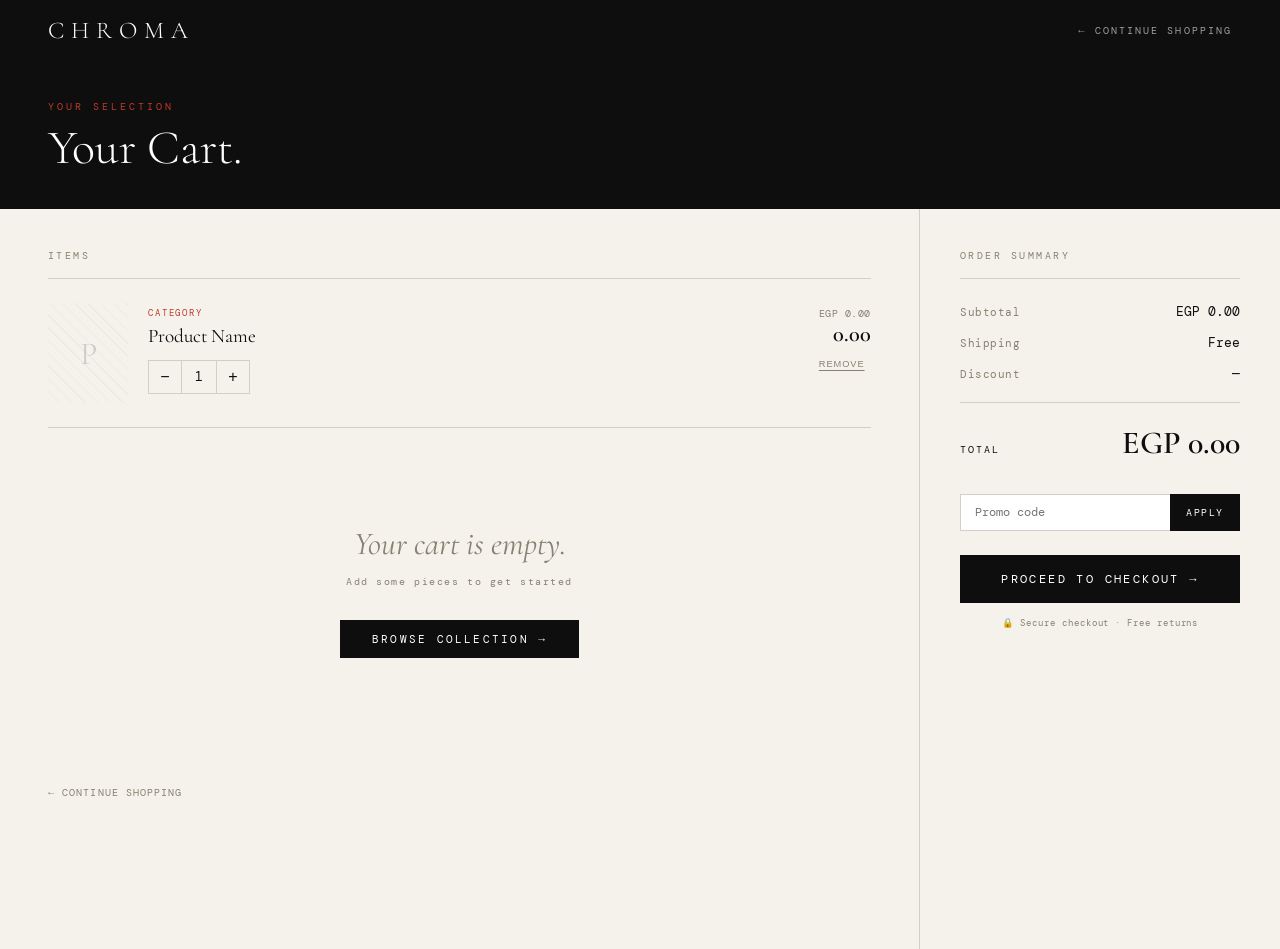
==== src/main/resources/templates/cart.html @ fd0e2056 "Added html files for cart, home, and product." ====
<!DOCTYPE html>
<html xmlns:th="http://www.thymeleaf.org" lang="en">
<head>
  <meta charset="UTF-8"/>
  <meta name="viewport" content="width=device-width, initial-scale=1.0"/>
  <title>Chroma — Cart</title>
  <link rel="preconnect" href="https://fonts.googleapis.com"/>
  <link href="https://fonts.googleapis.com/css2?family=Cormorant+Garamond:ital,wght@0,300;0,400;0,600;1,300&family=DM+Mono:wght@300;400&display=swap" rel="stylesheet"/>
  <style>
    *, *::before, *::after { box-sizing: border-box; margin: 0; padding: 0; }

    :root {
      --ink:    #0e0e0e;
      --paper:  #f5f2ec;
      --accent: #c0392b;
      --muted:  #888070;
      --border: #d4cfc6;
      --field:  #ffffff;
    }

    body {
      min-height: 100vh;
      background: var(--paper);
      font-family: 'DM Mono', monospace;
      color: var(--ink);
    }

    /* ── NAV ── */
    nav {
      position: sticky;
      top: 0;
      z-index: 100;
      background: var(--ink);
      display: flex;
      align-items: center;
      justify-content: space-between;
      padding: 0 3rem;
      height: 60px;
    }

    .nav-brand {
      font-family: 'Cormorant Garamond', serif;
      font-size: 1.5rem;
      font-weight: 300;
      letter-spacing: 0.3em;
      text-transform: uppercase;
      color: #fff;
      text-decoration: none;
    }

    .nav-links {
      display: flex;
      gap: 2rem;
      align-items: center;
    }

    .nav-links a {
      font-size: 0.65rem;
      letter-spacing: 0.2em;
      text-transform: uppercase;
      color: rgba(255,255,255,0.6);
      text-decoration: none;
      transition: color 0.2s;
    }

    .nav-links a:hover { color: #fff; }

    .nav-back {
      font-size: 0.65rem;
      letter-spacing: 0.15em;
      text-transform: uppercase;
      color: rgba(255,255,255,0.5);
      text-decoration: none;
      transition: color 0.2s;
    }

    .nav-back:hover { color: #fff; }

    /* ── PAGE LAYOUT ── */
    .page-header {
      background: var(--ink);
      padding: 2.5rem 3rem 2rem;
      animation: fadeUp 0.5s ease both;
    }

    @keyframes fadeUp {
      from { opacity: 0; transform: translateY(20px); }
      to   { opacity: 1; transform: translateY(0); }
    }

    .page-eyebrow {
      font-size: 0.62rem;
      letter-spacing: 0.3em;
      color: var(--accent);
      text-transform: uppercase;
      margin-bottom: 0.4rem;
    }

    .page-title {
      font-family: 'Cormorant Garamond', serif;
      font-size: clamp(2rem, 4vw, 3rem);
      font-weight: 300;
      color: #fff;
    }

    .cart-layout {
      display: grid;
      grid-template-columns: 1fr 360px;
      gap: 0;
      min-height: calc(100vh - 60px - 100px);
    }

    /* ── CART ITEMS ── */
    .cart-items {
      padding: 2.5rem 3rem;
      border-right: 1px solid var(--border);
      animation: fadeUp 0.5s ease 0.1s both;
    }

    .cart-section-label {
      font-size: 0.62rem;
      letter-spacing: 0.25em;
      text-transform: uppercase;
      color: var(--muted);
      padding-bottom: 1rem;
      border-bottom: 1px solid var(--border);
      margin-bottom: 0;
    }

    /* ── CART ROW ── */
    .cart-row {
      display: grid;
      grid-template-columns: 80px 1fr auto;
      gap: 1.25rem;
      align-items: start;
      padding: 1.5rem 0;
      border-bottom: 1px solid var(--border);
      animation: fadeUp 0.4s ease both;
    }

    .cart-thumb {
      width: 80px;
      height: 100px;
      background: #e8e4dc;
      display: flex;
      align-items: center;
      justify-content: center;
      flex-shrink: 0;
      background:
        repeating-linear-gradient(
          45deg,
          transparent,
          transparent 8px,
          rgba(0,0,0,0.03) 8px,
          rgba(0,0,0,0.03) 9px
        );
    }

    .cart-thumb span {
      font-family: 'Cormorant Garamond', serif;
      font-size: 2rem;
      color: rgba(0,0,0,0.15);
    }

    .cart-info { padding-top: 0.25rem; }

    .cart-item-category {
      font-size: 0.58rem;
      letter-spacing: 0.2em;
      text-transform: uppercase;
      color: var(--accent);
      margin-bottom: 0.3rem;
    }

    .cart-item-name {
      font-family: 'Cormorant Garamond', serif;
      font-size: 1.2rem;
      color: var(--ink);
      margin-bottom: 0.75rem;
    }

    .qty-control {
      display: flex;
      align-items: center;
      gap: 0;
      border: 1px solid var(--border);
      width: fit-content;
    }

    .qty-btn {
      width: 32px;
      height: 32px;
      font-size: 1rem;
      line-height: 1;
      background: transparent;
      border: none;
      cursor: pointer;
      color: var(--ink);
      transition: background 0.15s;
      display: flex;
      align-items: center;
      justify-content: center;
    }

    .qty-btn:hover { background: var(--ink); color: #fff; }

    .qty-val {
      width: 36px;
      text-align: center;
      font-size: 0.8rem;
      border-left: 1px solid var(--border);
      border-right: 1px solid var(--border);
      height: 32px;
      line-height: 32px;
      font-family: 'DM Mono', monospace;
    }

    .cart-item-price {
      text-align: right;
      padding-top: 0.25rem;
    }

    .cart-item-price .unit {
      font-size: 0.65rem;
      color: var(--muted);
      letter-spacing: 0.05em;
    }

    .cart-item-price .total {
      font-family: 'Cormorant Garamond', serif;
      font-size: 1.4rem;
      font-weight: 600;
      color: var(--ink);
    }

    .btn-remove {
      display: block;
      margin-top: 0.75rem;
      font-size: 0.58rem;
      letter-spacing: 0.1em;
      color: var(--muted);
      background: none;
      border: none;
      cursor: pointer;
      text-decoration: underline;
      text-underline-offset: 3px;
      text-transform: uppercase;
      text-align: right;
      transition: color 0.2s;
    }

    .btn-remove:hover { color: var(--accent); }

    /* ── EMPTY CART ── */
    .empty-cart {
      text-align: center;
      padding: 6rem 2rem;
    }

    .empty-cart p {
      font-family: 'Cormorant Garamond', serif;
      font-size: 2rem;
      color: var(--muted);
      font-style: italic;
      margin-bottom: 0.75rem;
    }

    .empty-cart small {
      font-size: 0.65rem;
      letter-spacing: 0.15em;
      color: var(--muted);
      display: block;
      margin-bottom: 2rem;
    }

    .btn-browse {
      display: inline-block;
      padding: 0.75rem 2rem;
      font-family: 'DM Mono', monospace;
      font-size: 0.7rem;
      letter-spacing: 0.2em;
      text-transform: uppercase;
      color: #fff;
      background: var(--ink);
      text-decoration: none;
      transition: transform 0.15s, box-shadow 0.15s;
    }

    .btn-browse:hover {
      transform: translateY(-2px);
      box-shadow: 4px 4px 0 var(--accent);
    }

    /* ── ORDER SUMMARY ── */
    .order-summary {
      padding: 2.5rem 2.5rem;
      position: sticky;
      top: 60px;
      height: fit-content;
      animation: fadeUp 0.5s ease 0.2s both;
    }

    .summary-label {
      font-size: 0.62rem;
      letter-spacing: 0.25em;
      text-transform: uppercase;
      color: var(--muted);
      padding-bottom: 1rem;
      border-bottom: 1px solid var(--border);
      margin-bottom: 1.5rem;
    }

    .summary-line {
      display: flex;
      justify-content: space-between;
      align-items: baseline;
      margin-bottom: 0.85rem;
    }

    .summary-line .s-key {
      font-size: 0.68rem;
      color: var(--muted);
      letter-spacing: 0.05em;
    }

    .summary-line .s-val {
      font-size: 0.8rem;
      color: var(--ink);
    }

    .summary-divider {
      height: 1px;
      background: var(--border);
      margin: 1.25rem 0;
    }

    .summary-total {
      display: flex;
      justify-content: space-between;
      align-items: baseline;
      margin-bottom: 2rem;
    }

    .summary-total .t-key {
      font-size: 0.65rem;
      letter-spacing: 0.2em;
      text-transform: uppercase;
    }

    .summary-total .t-val {
      font-family: 'Cormorant Garamond', serif;
      font-size: 2rem;
      font-weight: 600;
    }

    .promo-wrap {
      display: flex;
      gap: 0;
      margin-bottom: 1.5rem;
    }

    .promo-wrap input {
      flex: 1;
      padding: 0.65rem 0.9rem;
      font-family: 'DM Mono', monospace;
      font-size: 0.72rem;
      border: 1px solid var(--border);
      border-right: none;
      background: var(--field);
      color: var(--ink);
      outline: none;
    }

    .promo-wrap input:focus { border-color: var(--ink); }

    .promo-btn {
      padding: 0.65rem 1rem;
      font-family: 'DM Mono', monospace;
      font-size: 0.65rem;
      letter-spacing: 0.15em;
      text-transform: uppercase;
      background: var(--ink);
      color: #fff;
      border: none;
      cursor: pointer;
      transition: background 0.2s;
    }

    .promo-btn:hover { background: var(--accent); }

    .btn-checkout {
      width: 100%;
      padding: 1rem;
      font-family: 'DM Mono', monospace;
      font-size: 0.75rem;
      letter-spacing: 0.2em;
      text-transform: uppercase;
      color: #fff;
      background: var(--ink);
      border: none;
      cursor: pointer;
      position: relative;
      overflow: hidden;
      transition: transform 0.15s;
    }

    .btn-checkout::after {
      content: '';
      position: absolute;
      inset: 0;
      background: var(--accent);
      transform: translateX(-100%);
      transition: transform 0.3s ease;
    }

    .btn-checkout:hover::after { transform: translateX(0); }
    .btn-checkout:hover { transform: translateY(-1px); }
    .btn-checkout span { position: relative; z-index: 1; }

    .secure-note {
      text-align: center;
      margin-top: 0.85rem;
      font-size: 0.58rem;
      color: var(--muted);
      letter-spacing: 0.1em;
    }

    /* ── CONTINUE SHOPPING ── */
    .continue-link {
      display: flex;
      align-items: center;
      gap: 0.5rem;
      margin-top: 2rem;
      font-size: 0.65rem;
      letter-spacing: 0.1em;
      text-transform: uppercase;
      color: var(--muted);
      text-decoration: none;
      transition: color 0.2s;
    }

    .continue-link:hover { color: var(--ink); }

    @media (max-width: 900px) {
      .cart-layout {
        grid-template-columns: 1fr;
      }
      .order-summary {
        position: static;
        border-top: 1px solid var(--border);
      }
    }

    @media (max-width: 600px) {
      nav { padding: 0 1.5rem; }
      .page-header { padding: 2rem 1.5rem 1.5rem; }
      .cart-items { padding: 1.5rem; }
      .order-summary { padding: 1.5rem; }
    }
  </style>
</head>
<body>

<!-- ── NAV ── -->
<nav>
  <a href="#" class="nav-brand">Chroma</a>
  <div class="nav-links">
    <a th:href="@{/product}" class="nav-back">← Continue Shopping</a>
  </div>
</nav>

<!-- ── PAGE HEADER ── -->
<div class="page-header">
  <div class="page-eyebrow">Your Selection</div>
  <h1 class="page-title">Your Cart.</h1>
</div>

<!-- ── LAYOUT ── -->
<div class="cart-layout">

  <!-- Items Column -->
  <section class="cart-items">
    <div class="cart-section-label">Items</div>

    <!-- ── Thymeleaf loop: expects Map<Product, Integer> from model ── -->
    <div th:if="${cart != null and !cart.isEmpty()}">
      <div class="cart-row" th:each="entry : ${cart}"
           th:attr="data-id=${entry.key.id}, data-price=${entry.key.price}">
        <div class="cart-thumb">
          <span th:text="${#strings.substring(entry.key.name, 0, 1)}">P</span>
        </div>
        <div class="cart-info">
          <div class="cart-item-category" th:text="${entry.key.category}">Category</div>
          <div class="cart-item-name" th:text="${entry.key.name}">Product Name</div>
          <div class="qty-control">
            <button class="qty-btn" th:onclick="|changeQty(${entry.key.id}, -1, this)|">−</button>
            <div class="qty-val" th:text="${entry.value}">1</div>
            <button class="qty-btn" th:onclick="|changeQty(${entry.key.id}, 1, this)|">+</button>
          </div>
        </div>
        <div class="cart-item-price">
          <div class="unit" th:text="'EGP ' + ${#numbers.formatDecimal(entry.key.price, 1, 2)}">EGP 0.00</div>
          <div class="total" th:text="${#numbers.formatDecimal(entry.key.price * entry.value, 1, 2)}">0.00</div>
          <button class="btn-remove" th:onclick="|removeItem(${entry.key.id}, this)|">Remove</button>
        </div>
      </div>
    </div>

    <!-- ── Empty Cart State ── -->
    <div class="empty-cart" th:if="${cart == null or cart.isEmpty()}">
      <p>Your cart is empty.</p>
      <small>Add some pieces to get started</small>
      <a th:href="@{/product}" class="btn-browse">Browse Collection →</a>
    </div>

    <a th:href="@{/product}" class="continue-link" th:if="${cart != null and !cart.isEmpty()}">
      ← Continue Shopping
    </a>
  </section>
  <!--test->
  <!-- Summary Column -->
  <aside class="order-summary">
    <div class="summary-label">Order Summary</div>

    <div class="summary-line">
      <span class="s-key">Subtotal</span>
      <span class="s-val" id="subtotal">EGP 0.00</span>
    </div>
    <div class="summary-line">
      <span class="s-key">Shipping</span>
      <span class="s-val">Free</span>
    </div>
    <div class="summary-line">
      <span class="s-key">Discount</span>
      <span class="s-val" id="discount">—</span>
    </div>

    <div class="summary-divider"></div>

    <div class="summary-total">
      <span class="t-key">Total</span>
      <span class="t-val" id="total">EGP 0.00</span>
    </div>

    <!-- Promo Code -->
    <div class="promo-wrap">
      <input type="text" placeholder="Promo code" id="promoInput"/>
      <button class="promo-btn" onclick="applyPromo()">Apply</button>
    </div>

    <button class="btn-checkout" onclick="checkout()">
      <span>Proceed to Checkout →</span>
    </button>

    <div class="secure-note">🔒 Secure checkout · Free returns</div>
  </aside>

</div>

<script>
  // Collect cart totals from rendered rows
  function recalculate() {
    let subtotal = 0;
    document.querySelectorAll('.cart-row').forEach(row => {
      const price = parseFloat(row.dataset.price || 0);
      const qty   = parseInt(row.querySelector('.qty-val')?.textContent || 0);
      const lineTotal = row.querySelector('.total');
      if (lineTotal) lineTotal.textContent = (price * qty).toFixed(2);
      subtotal += price * qty;
    });

    document.getElementById('subtotal').textContent = 'EGP ' + subtotal.toFixed(2);
    document.getElementById('total').textContent    = 'EGP ' + (subtotal * (1 - discount)).toFixed(2);
  }

  let discount = 0;

  function changeQty(productId, delta, btn) {
    const row    = btn.closest('.cart-row');
    const qtyEl  = row.querySelector('.qty-val');
    let qty      = parseInt(qtyEl.textContent) + delta;

    if (qty < 1) { removeItem(productId, btn); return; }

    qtyEl.textContent = qty;

    fetch(`/cart/update/${productId}?quantity=${qty}`, { method: 'POST' })
      .catch(() => {}); // best-effort; recalculate locally anyway

    recalculate();
  }

  function removeItem(productId, btn) {
    const row = btn.closest('.cart-row');
    row.style.opacity = '0';
    row.style.transition = 'opacity 0.3s';
    setTimeout(() => {
      row.remove();
      recalculate();

      // Show empty state if needed
      if (document.querySelectorAll('.cart-row').length === 0) {
        document.querySelector('.cart-items').innerHTML = `
          <div class="cart-section-label">Items</div>
          <div class="empty-cart">
            <p>Your cart is empty.</p>
            <small>Add some pieces to get started</small>
            <a href="/product" class="btn-browse">Browse Collection →</a>
          </div>`;
      }
    }, 300);

    fetch(`/cart/remove/${productId}`, { method: 'DELETE' }).catch(() => {});
  }

  function applyPromo() {
    const code = document.getElementById('promoInput').value.trim().toUpperCase();
    if (code === 'CHROMA10') {
      discount = 0.10;
      document.getElementById('discount').textContent = '−10%';
    } else {
      discount = 0;
      document.getElementById('discount').textContent = '—';
    }
    recalculate();
  }

  function checkout() {
    alert('Checkout flow coming soon!');
  }

  // Init totals on load
  window.addEventListener('DOMContentLoaded', recalculate);
</script>

</body>
</html>
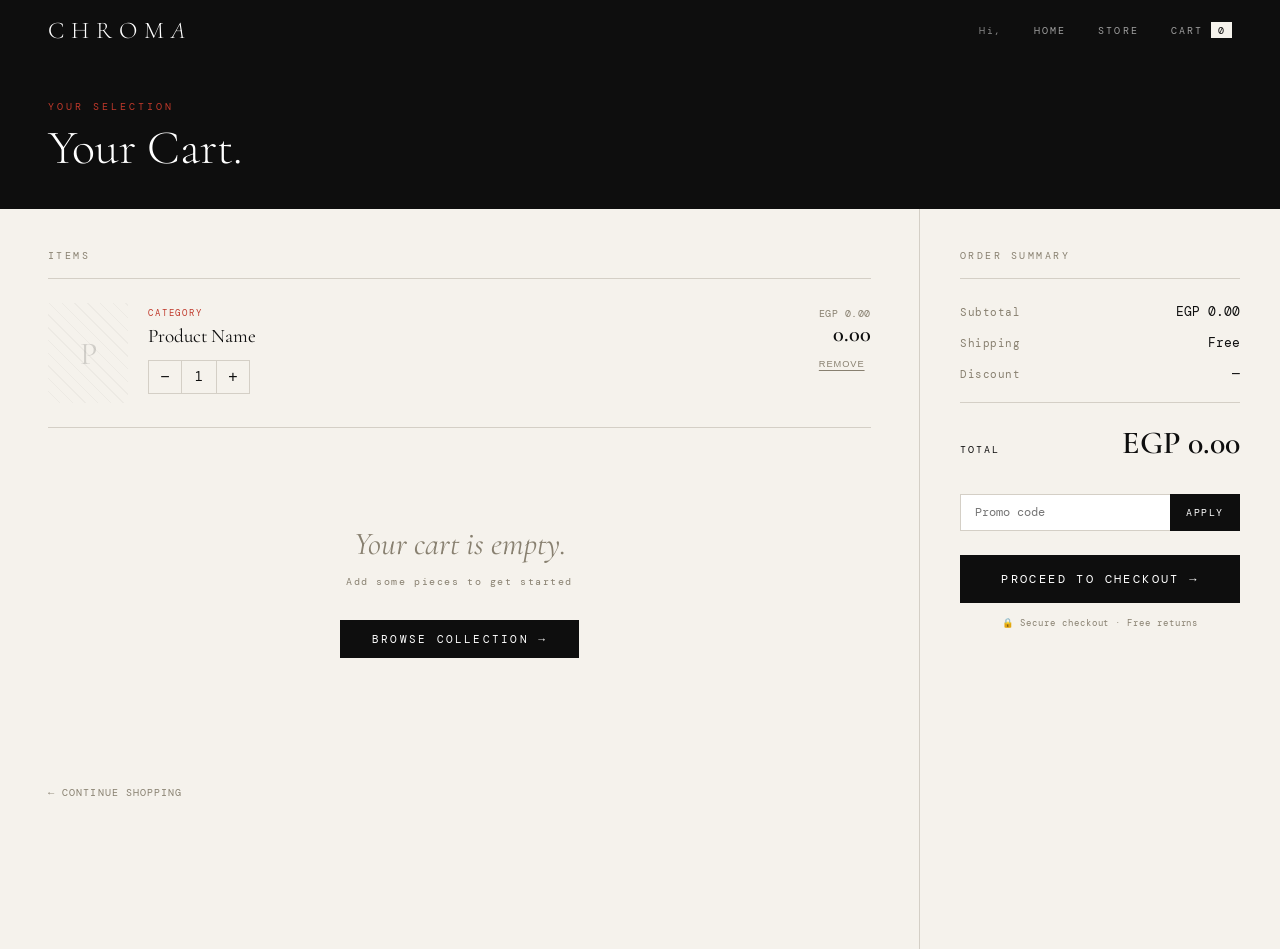
==== commit 40f9e3aa: "Updated html files and AuthenticationController" ====
--- a/src/main/resources/templates/cart.html
+++ b/src/main/resources/templates/cart.html
@@ -463,9 +463,23 @@
 
 <!-- ── NAV ── -->
 <nav>
-  <a href="#" class="nav-brand">Chroma</a>
-  <div class="nav-links">
-    <a th:href="@{/product}" class="nav-back">← Continue Shopping</a>
+  <a href="/home" class="nav-brand">Chrom<em>a</em></a>
+<!--  <a href="#" class="nav-brand">Chroma</a>-->
+<!--  <div class="nav-links">-->
+<!--    <a th:href="@{/product}" class="nav-back">← Continue Shopping</a>-->
+<!--  </div>-->
+  <div class="nav-links" id="navLinks">
+    <!-- Show when logged in -->
+    <span th:if="${session.loggedInUser != null}"
+          style="font-size:0.63rem;letter-spacing:0.15em;color:rgba(255,255,255,0.5);">
+        Hi, <span th:text="${session.loggedInUser.firstName}" style="color:#fff;"></span>
+    </span>
+    <a th:href="@{/home}" class="active">Home</a>
+    <a th:href="@{/product}">Store</a>
+    <a th:href="@{/cart}" class="nav-cart">
+      <span>Cart</span>
+      <span id="cart-count" style="background:var(--paper);color:var(--ink);padding:0.1rem 0.4rem;font-size:0.6rem;">0</span>
+    </a>
   </div>
 </nav>
 
@@ -517,7 +531,7 @@
       ← Continue Shopping
     </a>
   </section>
-  <!--test->
+
   <!-- Summary Column -->
   <aside class="order-summary">
     <div class="summary-label">Order Summary</div>
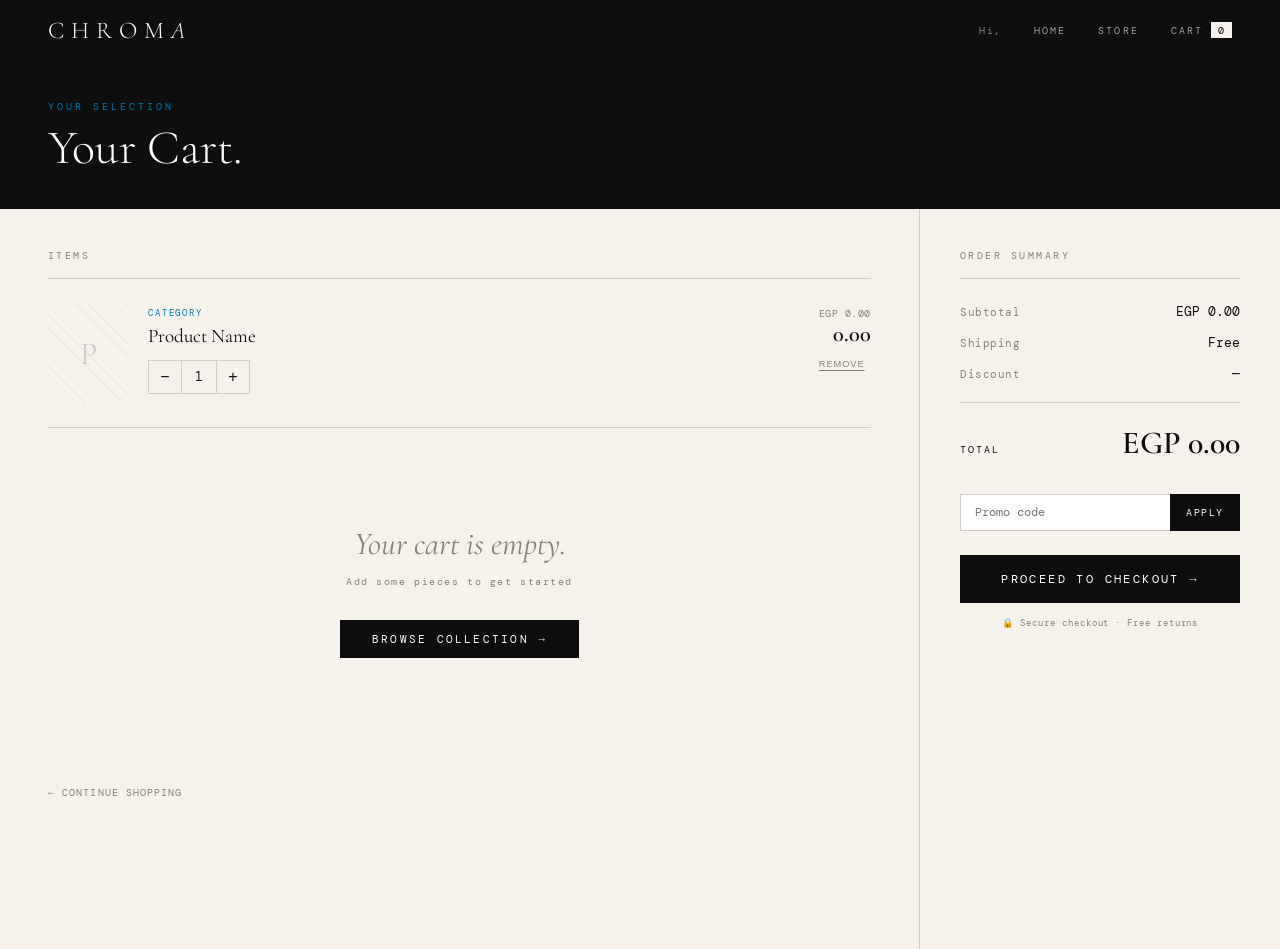
==== commit cee37e62: "Updated html files and added images" ====
--- a/src/main/resources/templates/cart.html
+++ b/src/main/resources/templates/cart.html
@@ -12,7 +12,7 @@
     :root {
       --ink:    #0e0e0e;
       --paper:  #f5f2ec;
-      --accent: #c0392b;
+      --accent: #0079b5;
       --muted:  #888070;
       --border: #d4cfc6;
       --field:  #ffffff;
@@ -147,13 +147,13 @@
       justify-content: center;
       flex-shrink: 0;
       background:
-        repeating-linear-gradient(
-          45deg,
-          transparent,
-          transparent 8px,
-          rgba(0,0,0,0.03) 8px,
-          rgba(0,0,0,0.03) 9px
-        );
+              repeating-linear-gradient(
+                      45deg,
+                      transparent,
+                      transparent 8px,
+                      rgba(0,0,0,0.03) 8px,
+                      rgba(0,0,0,0.03) 9px
+              );
     }
 
     .cart-thumb span {
@@ -464,10 +464,10 @@
 <!-- ── NAV ── -->
 <nav>
   <a href="/home" class="nav-brand">Chrom<em>a</em></a>
-<!--  <a href="#" class="nav-brand">Chroma</a>-->
-<!--  <div class="nav-links">-->
-<!--    <a th:href="@{/product}" class="nav-back">← Continue Shopping</a>-->
-<!--  </div>-->
+  <!--  <a href="#" class="nav-brand">Chroma</a>-->
+  <!--  <div class="nav-links">-->
+  <!--    <a th:href="@{/product}" class="nav-back">← Continue Shopping</a>-->
+  <!--  </div>-->
   <div class="nav-links" id="navLinks">
     <!-- Show when logged in -->
     <span th:if="${session.loggedInUser != null}"
@@ -599,7 +599,7 @@
     qtyEl.textContent = qty;
 
     fetch(`/cart/update/${productId}?quantity=${qty}`, { method: 'POST' })
-      .catch(() => {}); // best-effort; recalculate locally anyway
+            .catch(() => {}); // best-effort; recalculate locally anyway
 
     recalculate();
   }
@@ -640,7 +640,7 @@
   }
 
   function checkout() {
-    alert('Checkout flow coming soon!');
+    window.location.href = '/checkout';
   }
 
   // Init totals on load
@@ -648,4 +648,4 @@
 </script>
 
 </body>
-</html>
+</html>
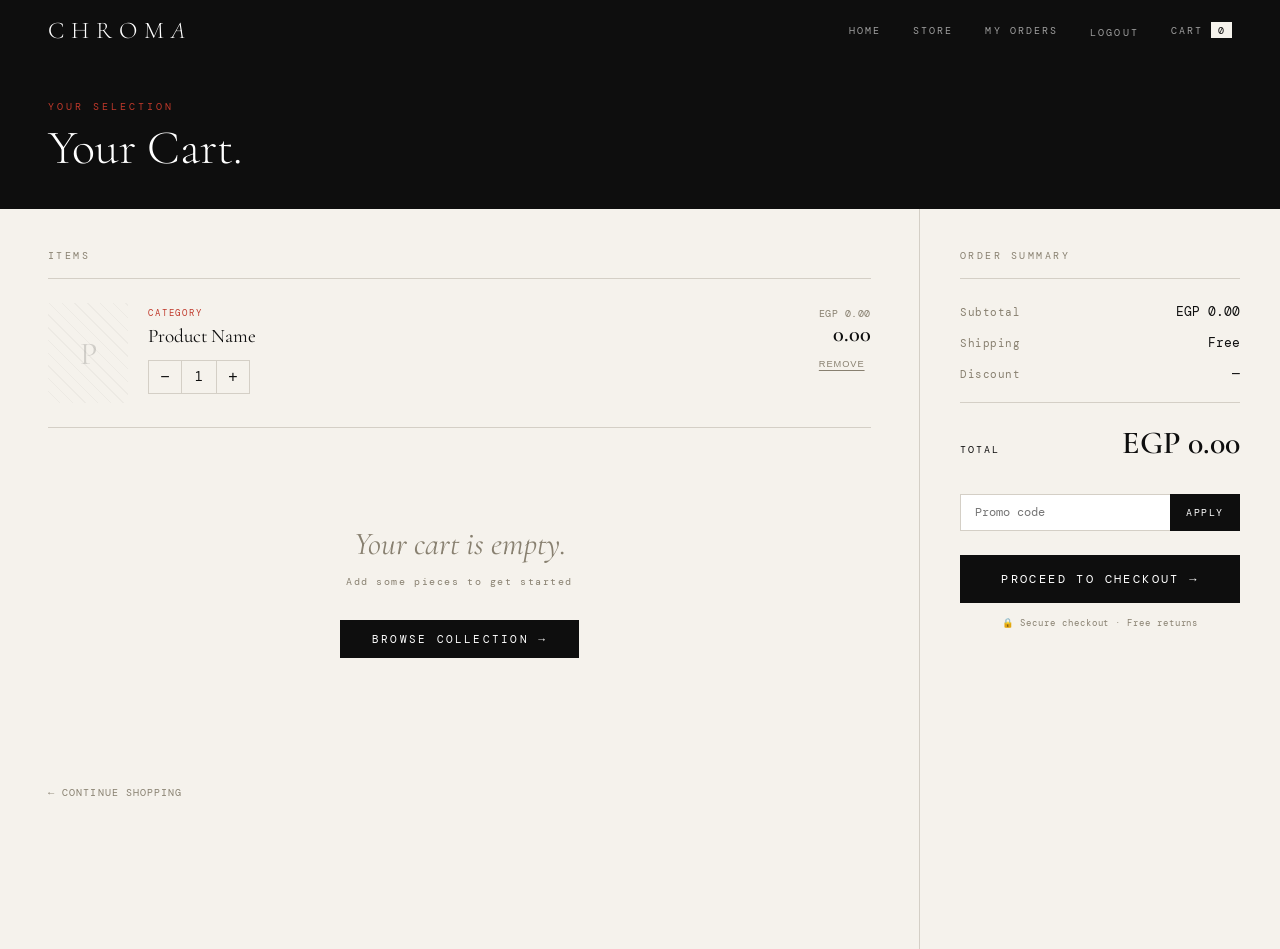
==== commit 2caf8efd: "Updated application.properties to contain the database, added admin role, updated the classes and ht" ====
--- a/src/main/resources/templates/cart.html
+++ b/src/main/resources/templates/cart.html
@@ -12,7 +12,7 @@
     :root {
       --ink:    #0e0e0e;
       --paper:  #f5f2ec;
-      --accent: #0079b5;
+      --accent: #c0392b;
       --muted:  #888070;
       --border: #d4cfc6;
       --field:  #ffffff;
@@ -469,13 +469,13 @@
   <!--    <a th:href="@{/product}" class="nav-back">← Continue Shopping</a>-->
   <!--  </div>-->
   <div class="nav-links" id="navLinks">
-    <!-- Show when logged in -->
-    <span th:if="${session.loggedInUser != null}"
-          style="font-size:0.63rem;letter-spacing:0.15em;color:rgba(255,255,255,0.5);">
-        Hi, <span th:text="${session.loggedInUser.firstName}" style="color:#fff;"></span>
-    </span>
     <a th:href="@{/home}" class="active">Home</a>
     <a th:href="@{/product}">Store</a>
+    <a th:href="@{/orders}">My Orders</a>
+    <form th:action="@{/logout}" method="post" style="display:inline;">
+      <input type="hidden" th:name="${_csrf.parameterName}" th:value="${_csrf.token}"/>
+      <button type="submit" style="background:none;border:none;cursor:pointer;font-size:0.65rem;letter-spacing:0.2em;text-transform:uppercase;color:rgba(255,255,255,0.6);font-family:'DM Mono',monospace;padding:0;">Logout</button>
+    </form>
     <a th:href="@{/cart}" class="nav-cart">
       <span>Cart</span>
       <span id="cart-count" style="background:var(--paper);color:var(--ink);padding:0.1rem 0.4rem;font-size:0.6rem;">0</span>
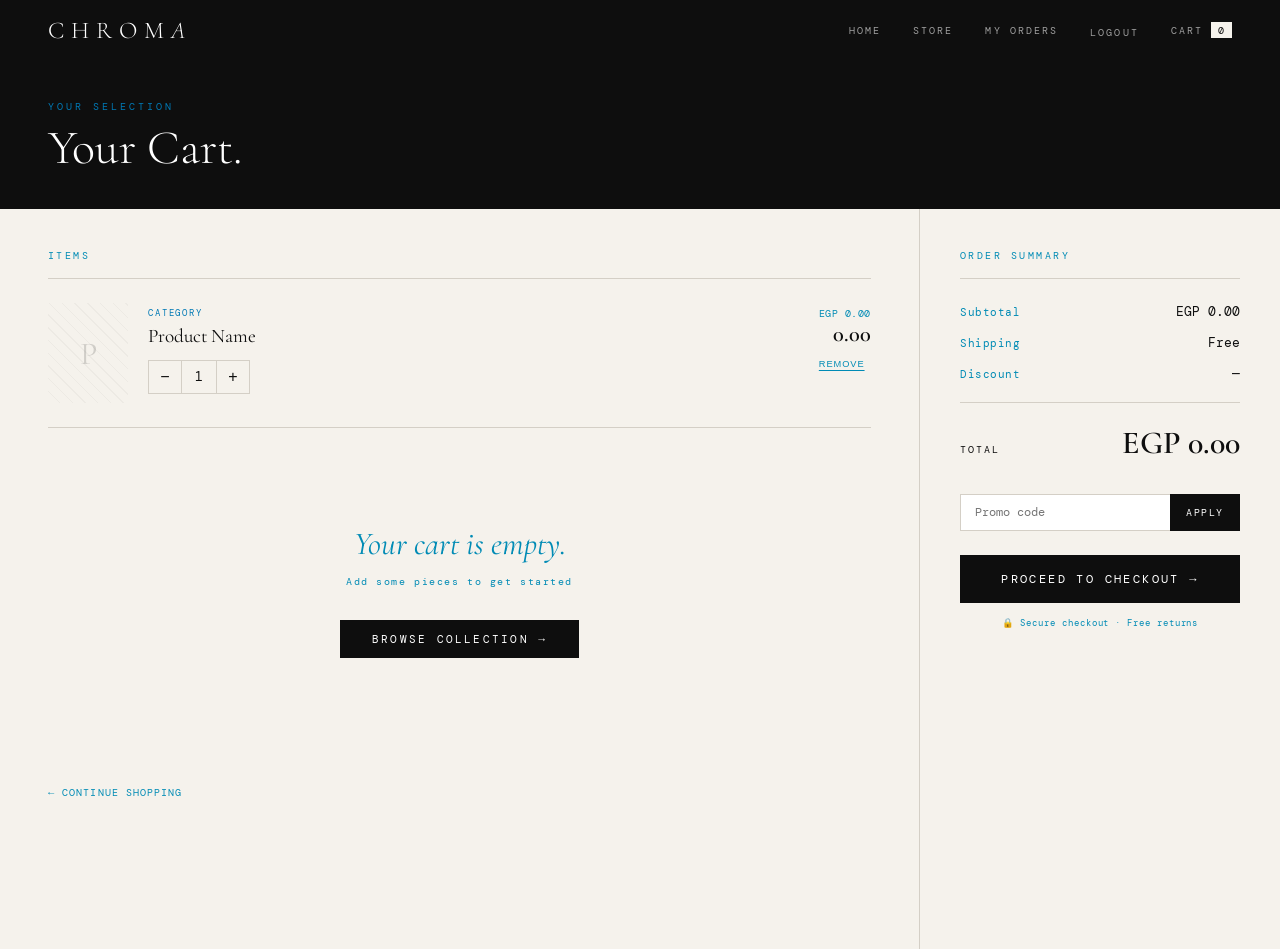
==== commit 3483e33f: "Added Multi Threading, fixed bugs in the cart section, added Input validation in the cart, updated S" ====
--- a/src/main/resources/templates/cart.html
+++ b/src/main/resources/templates/cart.html
@@ -12,11 +12,12 @@
     :root {
       --ink:    #0e0e0e;
       --paper:  #f5f2ec;
-      --accent: #c0392b;
-      --muted:  #888070;
+      --accent: #0079b5;
+      --muted:  #008bb5;
       --border: #d4cfc6;
       --field:  #ffffff;
     }
+
 
     body {
       min-height: 100vh;
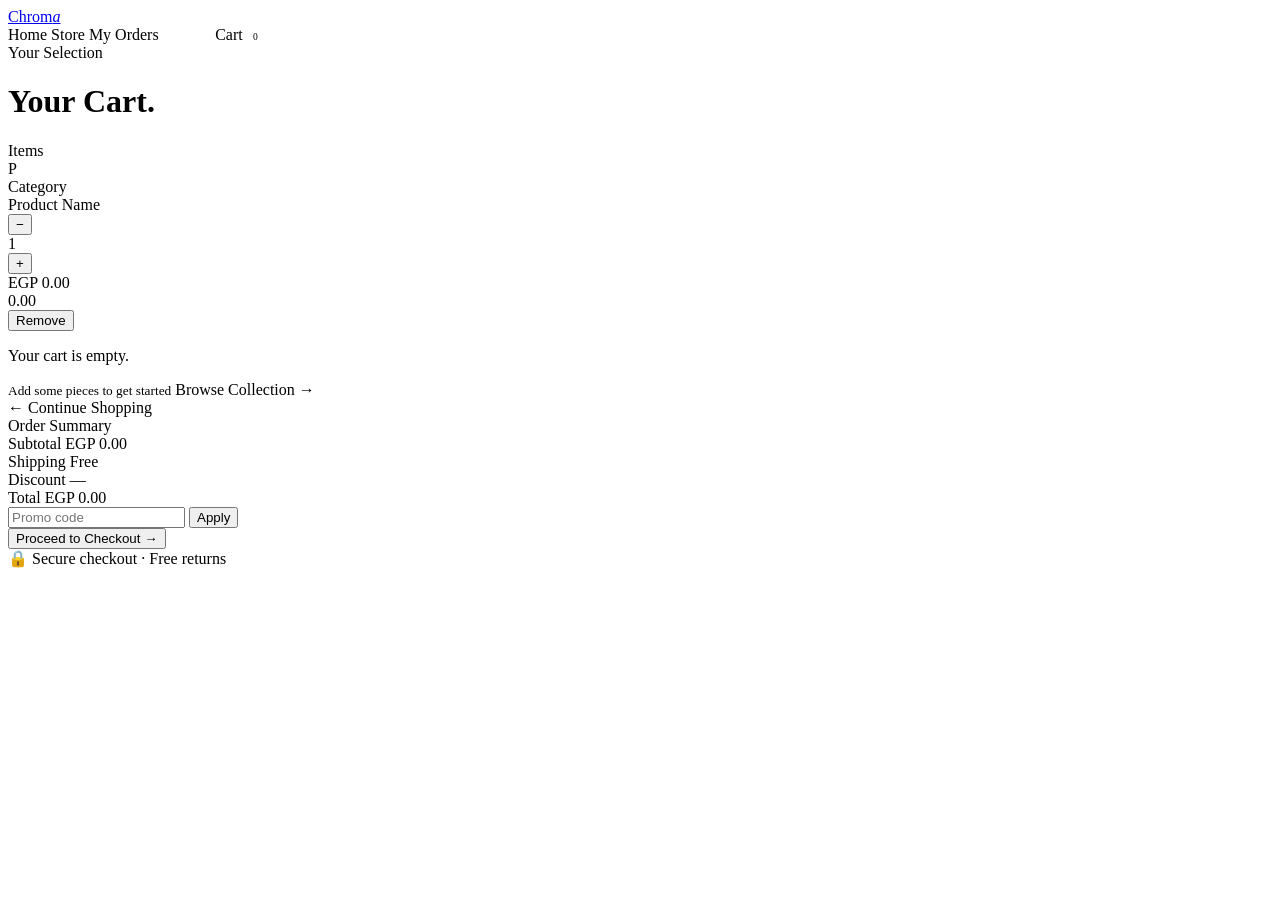
==== commit ce85ed53: "FINALLY SEPARATED CSS AND JS FILES FROM THE HTML FILES" ====
--- a/src/main/resources/templates/cart.html
+++ b/src/main/resources/templates/cart.html
@@ -4,461 +4,11 @@
   <meta charset="UTF-8"/>
   <meta name="viewport" content="width=device-width, initial-scale=1.0"/>
   <title>Chroma — Cart</title>
+  <link rel="icon" href="/images/favicon.png">
   <link rel="preconnect" href="https://fonts.googleapis.com"/>
   <link href="https://fonts.googleapis.com/css2?family=Cormorant+Garamond:ital,wght@0,300;0,400;0,600;1,300&family=DM+Mono:wght@300;400&display=swap" rel="stylesheet"/>
-  <style>
-    *, *::before, *::after { box-sizing: border-box; margin: 0; padding: 0; }
-
-    :root {
-      --ink:    #0e0e0e;
-      --paper:  #f5f2ec;
-      --accent: #0079b5;
-      --muted:  #008bb5;
-      --border: #d4cfc6;
-      --field:  #ffffff;
-    }
-
-
-    body {
-      min-height: 100vh;
-      background: var(--paper);
-      font-family: 'DM Mono', monospace;
-      color: var(--ink);
-    }
-
-    /* ── NAV ── */
-    nav {
-      position: sticky;
-      top: 0;
-      z-index: 100;
-      background: var(--ink);
-      display: flex;
-      align-items: center;
-      justify-content: space-between;
-      padding: 0 3rem;
-      height: 60px;
-    }
-
-    .nav-brand {
-      font-family: 'Cormorant Garamond', serif;
-      font-size: 1.5rem;
-      font-weight: 300;
-      letter-spacing: 0.3em;
-      text-transform: uppercase;
-      color: #fff;
-      text-decoration: none;
-    }
-
-    .nav-links {
-      display: flex;
-      gap: 2rem;
-      align-items: center;
-    }
-
-    .nav-links a {
-      font-size: 0.65rem;
-      letter-spacing: 0.2em;
-      text-transform: uppercase;
-      color: rgba(255,255,255,0.6);
-      text-decoration: none;
-      transition: color 0.2s;
-    }
-
-    .nav-links a:hover { color: #fff; }
-
-    .nav-back {
-      font-size: 0.65rem;
-      letter-spacing: 0.15em;
-      text-transform: uppercase;
-      color: rgba(255,255,255,0.5);
-      text-decoration: none;
-      transition: color 0.2s;
-    }
-
-    .nav-back:hover { color: #fff; }
-
-    /* ── PAGE LAYOUT ── */
-    .page-header {
-      background: var(--ink);
-      padding: 2.5rem 3rem 2rem;
-      animation: fadeUp 0.5s ease both;
-    }
-
-    @keyframes fadeUp {
-      from { opacity: 0; transform: translateY(20px); }
-      to   { opacity: 1; transform: translateY(0); }
-    }
-
-    .page-eyebrow {
-      font-size: 0.62rem;
-      letter-spacing: 0.3em;
-      color: var(--accent);
-      text-transform: uppercase;
-      margin-bottom: 0.4rem;
-    }
-
-    .page-title {
-      font-family: 'Cormorant Garamond', serif;
-      font-size: clamp(2rem, 4vw, 3rem);
-      font-weight: 300;
-      color: #fff;
-    }
-
-    .cart-layout {
-      display: grid;
-      grid-template-columns: 1fr 360px;
-      gap: 0;
-      min-height: calc(100vh - 60px - 100px);
-    }
-
-    /* ── CART ITEMS ── */
-    .cart-items {
-      padding: 2.5rem 3rem;
-      border-right: 1px solid var(--border);
-      animation: fadeUp 0.5s ease 0.1s both;
-    }
-
-    .cart-section-label {
-      font-size: 0.62rem;
-      letter-spacing: 0.25em;
-      text-transform: uppercase;
-      color: var(--muted);
-      padding-bottom: 1rem;
-      border-bottom: 1px solid var(--border);
-      margin-bottom: 0;
-    }
-
-    /* ── CART ROW ── */
-    .cart-row {
-      display: grid;
-      grid-template-columns: 80px 1fr auto;
-      gap: 1.25rem;
-      align-items: start;
-      padding: 1.5rem 0;
-      border-bottom: 1px solid var(--border);
-      animation: fadeUp 0.4s ease both;
-    }
-
-    .cart-thumb {
-      width: 80px;
-      height: 100px;
-      background: #e8e4dc;
-      display: flex;
-      align-items: center;
-      justify-content: center;
-      flex-shrink: 0;
-      background:
-              repeating-linear-gradient(
-                      45deg,
-                      transparent,
-                      transparent 8px,
-                      rgba(0,0,0,0.03) 8px,
-                      rgba(0,0,0,0.03) 9px
-              );
-    }
-
-    .cart-thumb span {
-      font-family: 'Cormorant Garamond', serif;
-      font-size: 2rem;
-      color: rgba(0,0,0,0.15);
-    }
-
-    .cart-info { padding-top: 0.25rem; }
-
-    .cart-item-category {
-      font-size: 0.58rem;
-      letter-spacing: 0.2em;
-      text-transform: uppercase;
-      color: var(--accent);
-      margin-bottom: 0.3rem;
-    }
-
-    .cart-item-name {
-      font-family: 'Cormorant Garamond', serif;
-      font-size: 1.2rem;
-      color: var(--ink);
-      margin-bottom: 0.75rem;
-    }
-
-    .qty-control {
-      display: flex;
-      align-items: center;
-      gap: 0;
-      border: 1px solid var(--border);
-      width: fit-content;
-    }
-
-    .qty-btn {
-      width: 32px;
-      height: 32px;
-      font-size: 1rem;
-      line-height: 1;
-      background: transparent;
-      border: none;
-      cursor: pointer;
-      color: var(--ink);
-      transition: background 0.15s;
-      display: flex;
-      align-items: center;
-      justify-content: center;
-    }
-
-    .qty-btn:hover { background: var(--ink); color: #fff; }
-
-    .qty-val {
-      width: 36px;
-      text-align: center;
-      font-size: 0.8rem;
-      border-left: 1px solid var(--border);
-      border-right: 1px solid var(--border);
-      height: 32px;
-      line-height: 32px;
-      font-family: 'DM Mono', monospace;
-    }
-
-    .cart-item-price {
-      text-align: right;
-      padding-top: 0.25rem;
-    }
-
-    .cart-item-price .unit {
-      font-size: 0.65rem;
-      color: var(--muted);
-      letter-spacing: 0.05em;
-    }
-
-    .cart-item-price .total {
-      font-family: 'Cormorant Garamond', serif;
-      font-size: 1.4rem;
-      font-weight: 600;
-      color: var(--ink);
-    }
-
-    .btn-remove {
-      display: block;
-      margin-top: 0.75rem;
-      font-size: 0.58rem;
-      letter-spacing: 0.1em;
-      color: var(--muted);
-      background: none;
-      border: none;
-      cursor: pointer;
-      text-decoration: underline;
-      text-underline-offset: 3px;
-      text-transform: uppercase;
-      text-align: right;
-      transition: color 0.2s;
-    }
-
-    .btn-remove:hover { color: var(--accent); }
-
-    /* ── EMPTY CART ── */
-    .empty-cart {
-      text-align: center;
-      padding: 6rem 2rem;
-    }
-
-    .empty-cart p {
-      font-family: 'Cormorant Garamond', serif;
-      font-size: 2rem;
-      color: var(--muted);
-      font-style: italic;
-      margin-bottom: 0.75rem;
-    }
-
-    .empty-cart small {
-      font-size: 0.65rem;
-      letter-spacing: 0.15em;
-      color: var(--muted);
-      display: block;
-      margin-bottom: 2rem;
-    }
-
-    .btn-browse {
-      display: inline-block;
-      padding: 0.75rem 2rem;
-      font-family: 'DM Mono', monospace;
-      font-size: 0.7rem;
-      letter-spacing: 0.2em;
-      text-transform: uppercase;
-      color: #fff;
-      background: var(--ink);
-      text-decoration: none;
-      transition: transform 0.15s, box-shadow 0.15s;
-    }
-
-    .btn-browse:hover {
-      transform: translateY(-2px);
-      box-shadow: 4px 4px 0 var(--accent);
-    }
-
-    /* ── ORDER SUMMARY ── */
-    .order-summary {
-      padding: 2.5rem 2.5rem;
-      position: sticky;
-      top: 60px;
-      height: fit-content;
-      animation: fadeUp 0.5s ease 0.2s both;
-    }
-
-    .summary-label {
-      font-size: 0.62rem;
-      letter-spacing: 0.25em;
-      text-transform: uppercase;
-      color: var(--muted);
-      padding-bottom: 1rem;
-      border-bottom: 1px solid var(--border);
-      margin-bottom: 1.5rem;
-    }
-
-    .summary-line {
-      display: flex;
-      justify-content: space-between;
-      align-items: baseline;
-      margin-bottom: 0.85rem;
-    }
-
-    .summary-line .s-key {
-      font-size: 0.68rem;
-      color: var(--muted);
-      letter-spacing: 0.05em;
-    }
-
-    .summary-line .s-val {
-      font-size: 0.8rem;
-      color: var(--ink);
-    }
-
-    .summary-divider {
-      height: 1px;
-      background: var(--border);
-      margin: 1.25rem 0;
-    }
-
-    .summary-total {
-      display: flex;
-      justify-content: space-between;
-      align-items: baseline;
-      margin-bottom: 2rem;
-    }
-
-    .summary-total .t-key {
-      font-size: 0.65rem;
-      letter-spacing: 0.2em;
-      text-transform: uppercase;
-    }
-
-    .summary-total .t-val {
-      font-family: 'Cormorant Garamond', serif;
-      font-size: 2rem;
-      font-weight: 600;
-    }
-
-    .promo-wrap {
-      display: flex;
-      gap: 0;
-      margin-bottom: 1.5rem;
-    }
-
-    .promo-wrap input {
-      flex: 1;
-      padding: 0.65rem 0.9rem;
-      font-family: 'DM Mono', monospace;
-      font-size: 0.72rem;
-      border: 1px solid var(--border);
-      border-right: none;
-      background: var(--field);
-      color: var(--ink);
-      outline: none;
-    }
-
-    .promo-wrap input:focus { border-color: var(--ink); }
-
-    .promo-btn {
-      padding: 0.65rem 1rem;
-      font-family: 'DM Mono', monospace;
-      font-size: 0.65rem;
-      letter-spacing: 0.15em;
-      text-transform: uppercase;
-      background: var(--ink);
-      color: #fff;
-      border: none;
-      cursor: pointer;
-      transition: background 0.2s;
-    }
-
-    .promo-btn:hover { background: var(--accent); }
-
-    .btn-checkout {
-      width: 100%;
-      padding: 1rem;
-      font-family: 'DM Mono', monospace;
-      font-size: 0.75rem;
-      letter-spacing: 0.2em;
-      text-transform: uppercase;
-      color: #fff;
-      background: var(--ink);
-      border: none;
-      cursor: pointer;
-      position: relative;
-      overflow: hidden;
-      transition: transform 0.15s;
-    }
-
-    .btn-checkout::after {
-      content: '';
-      position: absolute;
-      inset: 0;
-      background: var(--accent);
-      transform: translateX(-100%);
-      transition: transform 0.3s ease;
-    }
-
-    .btn-checkout:hover::after { transform: translateX(0); }
-    .btn-checkout:hover { transform: translateY(-1px); }
-    .btn-checkout span { position: relative; z-index: 1; }
-
-    .secure-note {
-      text-align: center;
-      margin-top: 0.85rem;
-      font-size: 0.58rem;
-      color: var(--muted);
-      letter-spacing: 0.1em;
-    }
-
-    /* ── CONTINUE SHOPPING ── */
-    .continue-link {
-      display: flex;
-      align-items: center;
-      gap: 0.5rem;
-      margin-top: 2rem;
-      font-size: 0.65rem;
-      letter-spacing: 0.1em;
-      text-transform: uppercase;
-      color: var(--muted);
-      text-decoration: none;
-      transition: color 0.2s;
-    }
-
-    .continue-link:hover { color: var(--ink); }
-
-    @media (max-width: 900px) {
-      .cart-layout {
-        grid-template-columns: 1fr;
-      }
-      .order-summary {
-        position: static;
-        border-top: 1px solid var(--border);
-      }
-    }
-
-    @media (max-width: 600px) {
-      nav { padding: 0 1.5rem; }
-      .page-header { padding: 2rem 1.5rem 1.5rem; }
-      .cart-items { padding: 1.5rem; }
-      .order-summary { padding: 1.5rem; }
-    }
-  </style>
+  
+  <link rel="stylesheet" th:href="@{/css/cart.css}"/>
 </head>
 <body>
 
@@ -572,81 +122,8 @@
 
 </div>
 
-<script>
-  // Collect cart totals from rendered rows
-  function recalculate() {
-    let subtotal = 0;
-    document.querySelectorAll('.cart-row').forEach(row => {
-      const price = parseFloat(row.dataset.price || 0);
-      const qty   = parseInt(row.querySelector('.qty-val')?.textContent || 0);
-      const lineTotal = row.querySelector('.total');
-      if (lineTotal) lineTotal.textContent = (price * qty).toFixed(2);
-      subtotal += price * qty;
-    });
 
-    document.getElementById('subtotal').textContent = 'EGP ' + subtotal.toFixed(2);
-    document.getElementById('total').textContent    = 'EGP ' + (subtotal * (1 - discount)).toFixed(2);
-  }
 
-  let discount = 0;
-
-  function changeQty(productId, delta, btn) {
-    const row    = btn.closest('.cart-row');
-    const qtyEl  = row.querySelector('.qty-val');
-    let qty      = parseInt(qtyEl.textContent) + delta;
-
-    if (qty < 1) { removeItem(productId, btn); return; }
-
-    qtyEl.textContent = qty;
-
-    fetch(`/cart/update/${productId}?quantity=${qty}`, { method: 'POST' })
-            .catch(() => {}); // best-effort; recalculate locally anyway
-
-    recalculate();
-  }
-
-  function removeItem(productId, btn) {
-    const row = btn.closest('.cart-row');
-    row.style.opacity = '0';
-    row.style.transition = 'opacity 0.3s';
-    setTimeout(() => {
-      row.remove();
-      recalculate();
-
-      // Show empty state if needed
-      if (document.querySelectorAll('.cart-row').length === 0) {
-        document.querySelector('.cart-items').innerHTML = `
-          <div class="cart-section-label">Items</div>
-          <div class="empty-cart">
-            <p>Your cart is empty.</p>
-            <small>Add some pieces to get started</small>
-            <a href="/product" class="btn-browse">Browse Collection →</a>
-          </div>`;
-      }
-    }, 300);
-
-    fetch(`/cart/remove/${productId}`, { method: 'DELETE' }).catch(() => {});
-  }
-
-  function applyPromo() {
-    const code = document.getElementById('promoInput').value.trim().toUpperCase();
-    if (code === 'CHROMA10') {
-      discount = 0.10;
-      document.getElementById('discount').textContent = '−10%';
-    } else {
-      discount = 0;
-      document.getElementById('discount').textContent = '—';
-    }
-    recalculate();
-  }
-
-  function checkout() {
-    window.location.href = '/checkout';
-  }
-
-  // Init totals on load
-  window.addEventListener('DOMContentLoaded', recalculate);
-</script>
-
+<script th:src="@{/js/cart.js}"></script>
 </body>
 </html>
